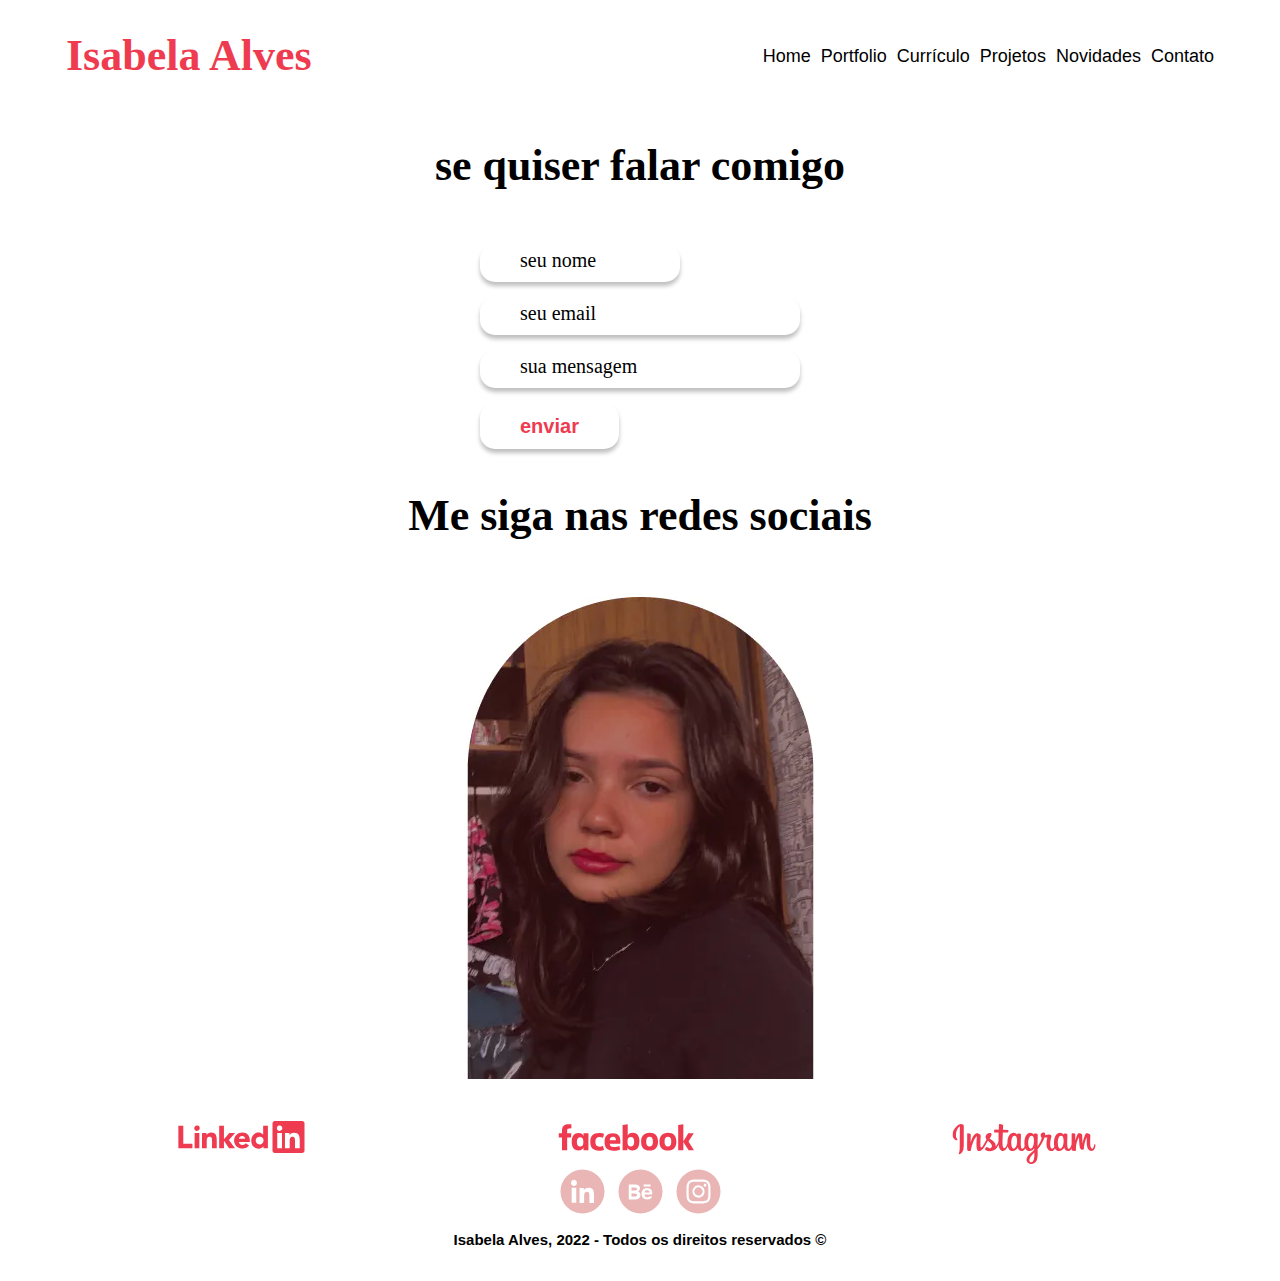
==== contato/index.html @ 30b092bf "finish" ====
<!DOCTYPE html>
<html lang="en">
  <head>
    <meta charset="UTF-8" />
    <meta name="viewport" content="width=device-width, initial-scale=1.0" />
    <meta http-equiv="X-UA-Compatible" content="ie=edge" />
    <title>Isabela Alves</title>
    <link rel="stylesheet" href="index.css" />
    <link href="http://fonts.cdnfonts.com/css/brooke" rel="stylesheet" />
  </head>
  <body>
    <input type="checkbox" id="drawer-toggle" name="drawer-toggle" />
    <label for="drawer-toggle" id="drawer-toggle-label"></label>
    <header class="header">
      <h1 class="title">Isabela Alves</h1>
      <nav class="links">
        <ul>
          <li><a href="/">Home</a></li>
          <li><a href="/portfolio">Portfolio</a></li>
          <li><a href="/curriculo">Currículo</a></li>
          <li><a href="/projetos">Projetos</a></li>
          <li><a href="/novidades">Novidades</a></li>
          <li><a href="/contato">Contato</a></li>
        </ul>
      </nav>
    </header>
    <nav id="drawer">
      <ul>
        <li><a href="/">Home</a></li>
        <li><a href="/portfolio">Portfolio</a></li>
        <li><a href="/curriculo">Currículo</a></li>
        <li><a href="/projetos">Projetos</a></li>
        <li><a href="/novidades">Novidades</a></li>
        <li><a href="/contato">Contato</a></li>
      </ul>
    </nav>
    <div id="page-content">
      <main class="main">
        <h1 class="title">se quiser falar comigo</h1>
        <form action="" method="get" class="contato-form">
          <br />
          <input
            type="text"
            name="nome"
            id="nome"
            placeholder="seu nome"
            class="contato-form-input-nome"
          />
          <br />
          <input
            type="email"
            name="email"
            id="email"
            placeholder="seu email"
            class="contato-form-input"
          />
          <br />
          <input
            type="text"
            name="assunto"
            id="assunto"
            placeholder="sua mensagem"
            class="contato-form-input"
          />
          <br />
          <button type="submit" class="contato-form-button">enviar</button>
        </form>
        <div class="contato-siga-container">
          <h1 class="contato-siga">Me siga nas redes sociais</h1>
        </div>
        <img src="/assets/foto_de_perfil.webp" class="contato-imagem" />
        <div class="contato-images-container">
          <a href="https://www.linkedin.com/" style="margin: 0 auto"
            ><img src="/assets/linkedin-long.svg" class="contato-social"
          /></a>
          <a href="https://www.facebook.com/" style="margin: 0 auto"
            ><img src="/assets/facebook-long.svg" class="contato-social"
          /></a>
          <a href="https://www.instagram.com/" style="margin: 0 auto"
            ><img
              src="/assets/instagram-long.svg"
              class="contato-social-instagram"
          /></a>
        </div>
      </main>
      <footer class="footer">
        <div class="social-buttons">
          <a href="https://www.linkedin.com/in/isabela-alves-244606214/"
            ><svg
              width="45"
              height="45"
              fill="none"
              xmlns="http://www.w3.org/2000/svg"
              class="Footer_socialButton__8Y2tt"
            >
              <rect
                x="0.5"
                y="0.5"
                width="44"
                height="44"
                rx="22"
                fill="#E9B5B5"
              ></rect>
              <path
                fill-rule="evenodd"
                clip-rule="evenodd"
                d="M19.543 19.014h4.271v2.128c.616-1.224 2.194-2.323 4.564-2.323 4.543 0 5.622 2.436 5.622 6.905V34h-4.6v-7.259c0-2.545-.615-3.98-2.181-3.98-2.173 0-3.076 1.547-3.076 3.98V34h-4.6V19.014Zm-7.887 14.79h4.6V18.82h-4.6v14.985Zm5.258-19.872a2.91 2.91 0 0 1-.866 2.073 2.979 2.979 0 0 1-4.184.001A2.93 2.93 0 0 1 11 13.932c0-.778.31-1.523.866-2.073a2.97 2.97 0 0 1 4.183 0c.554.55.866 1.295.866 2.073Z"
                fill="#fff"
              ></path></svg></a
          ><a href="https://www.behance.net/isabelalvesz"
            ><svg
              width="45"
              height="45"
              fill="none"
              xmlns="http://www.w3.org/2000/svg"
              class="Footer_socialButton__8Y2tt"
            >
              <rect
                x="0.5"
                y="0.5"
                width="44"
                height="44"
                rx="22"
                fill="#E9B5B5"
              ></rect>
              <g clip-path="url(#behance_svg__a)">
                <path
                  d="M32.5 17.5h-7v-2h7v2Zm1.726 10c-.442 1.297-2.029 3-5.101 3-3.074 0-5.564-1.729-5.564-5.675 0-3.91 2.325-5.92 5.466-5.92 3.082 0 4.964 1.782 5.375 4.426.078.506.109 1.188.095 2.14H26.47c.13 3.211 3.483 3.312 4.588 2.029h3.168Zm-7.686-4h4.965c-.105-1.547-1.136-2.219-2.477-2.219-1.466 0-2.277.768-2.488 2.219Zm-9.574 6.988H10.5V15.521h6.953c5.476.081 5.58 5.444 2.72 6.906 3.461 1.26 3.577 8.061-3.207 8.061ZM13.5 21.5h3.584c2.508 0 2.906-3-.312-3H13.5v3Zm3.391 3H13.5v3.016h3.341c3.055 0 2.868-3.016.05-3.016Z"
                  fill="#fff"
                ></path>
              </g>
              <defs>
                <clipPath id="behance_svg__a">
                  <path
                    fill="#fff"
                    transform="translate(10.5 10.5)"
                    d="M0 0h24v24H0z"
                  ></path>
                </clipPath>
              </defs></svg></a
          ><a href="https://www.instagram.com/lisartisy/?igshid=YmMyMTA2M2Y="
            ><svg
              width="45"
              height="45"
              fill="none"
              xmlns="http://www.w3.org/2000/svg"
              class="Footer_socialButton__8Y2tt"
            >
              <rect
                x="0.5"
                y="0.5"
                width="44"
                height="44"
                rx="22"
                fill="#E9B5B5"
              ></rect>
              <path
                fill-rule="evenodd"
                clip-rule="evenodd"
                d="M17.553 10.572c1.28-.059 1.687-.072 4.947-.072s3.668.014 4.946.072c1.279.058 2.151.262 2.915.558.8.302 1.525.774 2.125 1.385a5.862 5.862 0 0 1 1.384 2.124c.296.764.5 1.636.558 2.913.059 1.282.072 1.69.072 4.948 0 3.26-.014 3.668-.072 4.947-.058 1.277-.262 2.15-.558 2.913a5.887 5.887 0 0 1-1.384 2.126 5.885 5.885 0 0 1-2.125 1.384c-.764.296-1.636.5-2.913.558-1.28.059-1.688.072-4.948.072-3.26 0-3.668-.014-4.947-.072-1.277-.058-2.15-.262-2.913-.558a5.889 5.889 0 0 1-2.126-1.384 5.882 5.882 0 0 1-1.384-2.125c-.296-.764-.5-1.636-.558-2.913-.059-1.282-.072-1.69-.072-4.948 0-3.26.014-3.668.072-4.946.058-1.279.262-2.151.558-2.915.301-.8.774-1.526 1.385-2.125a5.882 5.882 0 0 1 2.124-1.384c.764-.296 1.637-.5 2.914-.558Zm9.796 2.16c-1.265-.058-1.645-.07-4.849-.07s-3.584.012-4.85.07c-1.17.054-1.804.249-2.228.414-.56.218-.96.476-1.38.896a3.72 3.72 0 0 0-.896 1.38c-.165.423-.36 1.058-.414 2.229-.058 1.265-.07 1.645-.07 4.849s.012 3.584.07 4.85c.054 1.17.249 1.804.414 2.228.191.52.498.992.896 1.38.388.398.86.705 1.38.897.423.164 1.058.36 2.229.413 1.265.058 1.644.07 4.849.07s3.584-.012 4.85-.07c1.17-.053 1.804-.249 2.228-.413.56-.219.96-.477 1.38-.897.398-.387.705-.86.897-1.38.164-.424.36-1.058.413-2.229.058-1.265.07-1.645.07-4.849s-.012-3.584-.07-4.85c-.053-1.17-.249-1.804-.413-2.228a3.725 3.725 0 0 0-.897-1.38 3.723 3.723 0 0 0-1.38-.896c-.424-.165-1.058-.36-2.229-.414Zm-6.382 13.467a4.002 4.002 0 0 0 4.364-6.53 4.002 4.002 0 0 0-5.797 5.52c.397.439.887.784 1.433 1.01Zm-2.828-8.06a6.17 6.17 0 0 1 10.06 2 6.167 6.167 0 1 1-10.06-2Zm11.897-.889a1.458 1.458 0 1 0-2-2.121 1.458 1.458 0 0 0 2 2.121Z"
                fill="#fff"
              ></path></svg
          ></a>
        </div>
        <span class="legal-text"
          >Isabela Alves, 2022 - Todos os direitos reservados ©</span
        >
      </footer>
    </div>
  </body>
</html>
---- contato/index.css ----
* {
    font-family: 'Brooke';
    -webkit-box-sizing: border-box; 
    -moz-box-sizing: border-box; 
    -o-box-sizing: border-box; 
    box-sizing: border-box; 
    -webkit-transition: .25s ease-in-out; 
    -moz-transition: .25s ease-in-out; 
    -o-transition: .25s ease-in-out; 
    transition: .25s ease-in-out; 
    margin: 0; 
    padding: 0; 
    -webkit-text-size-adjust: none;
}

html,body { 
    height: 100%; 
} 

body {
    margin: 0;
}

p {
    font-family: 'Montserrat', sans-serif;
    font-style: normal;
    font-weight: 100;
    font-size: 18px;
    line-height: 22px;
}

a {
    font-family: 'Montserrat', sans-serif;
    font-style: normal;
    font-weight: 100;
    font-size: 18px;
    line-height: 22px;
    text-decoration: none;
    color: black;
}

span {
    font-family: 'Montserrat', sans-serif;
    font-style: normal;
    font-weight: 100;
    font-size: 18px;
    line-height: 22px;
}

.header {
    display: flex;
    align-items: center;
    justify-content: center;
    padding: 24px;
}

.header > .links {
    display: none;
}

.header > .title {
    color: #ef3b50;
    text-align: center;
    font-size: 44px;
}

.main {
    margin-top: 80px;
    display: flex;
    flex-direction: column;
}

.main > .title {
    text-align: center;
    font-size: 30px;
}

.main > .photo {
    margin: 30px auto 0;
    width: 50%;
}

.main > .description {
    margin: 50px auto;
    max-width: 80%;
    text-align: center;
}

.main > .content {
    list-style-type: none;
    margin: 50px auto 0 0;
    padding: 0;
}

.main > .content > .list-item {
    font-family: Montserrat,sans-serif;
    font-style: normal;
    margin-bottom: 100px;
}

.main > .content > .list-item > .title {
    text-transform: uppercase;
    font-weight: 600;
    font-size: 24px;
    line-height: 44px;
}

.main > .content > .list-item > .divisor {
    width: 80%;
    height: 2px;
    background: #ef3b50;
    margin: 5px 0 25px;
}

.main > .content > .list-item > .curriculum-section {
    list-style-type: none;
    padding: 0;
}

.main > .content > .list-item > .curriculum-section > .item-description {
    font-family: Montserrat,sans-serif;
    font-style: normal;
    font-weight: 400;
    margin-bottom: 12px;
}


.main > .content > .list-item > .curriculum-section > .list-item {
    display: flex;
    flex-direction: column;
    margin-bottom: 32px;
    font-weight: 600;
    font-size: 36px;
    line-height: 44px;
}

.contato-form {
    min-width: 320px;
    max-width: 500px;
    margin: 35px auto;
}

.contato-form-input {
    width: 100%;
    margin-top: 15px ;
    padding: 11px 40px;
    background: #FFFFFF;
    box-shadow: 0px 4px 4px rgba(0, 0, 0, 0.25);
    border-radius: 15px;
    border: 0;
}

.contato-form-input-nome {
    max-width: 200px;
    padding: 11px 40px;
    background: #FFFFFF;
    box-shadow: 0px 4px 4px rgba(0, 0, 0, 0.25);
    border-radius: 15px;
    border: 0;
}

.contato-form-input::placeholder {
    font-family: 'Montserrat';
    font-style: normal;
    font-weight: 500;
    font-size: 20px;
    line-height: 120%;
    color: #000000;
}

.contato-form-input-nome::placeholder {
    font-family: 'Montserrat';
    font-style: normal;
    font-weight: 500;
    font-size: 20px;
    line-height: 120%;
    color: #000000;
    
}

.contato-form-button {
    margin-top: 15px;
    padding: 11px 40px;
    background: #FFFFFF;
    box-shadow: 0px 4px 4px rgba(0, 0, 0, 0.25);
    border-radius: 15px;
    font-family: 'Montserrat', sans-serif;
    font-style: normal;
    font-weight: 700;
    font-size: 20px;
    line-height: 120%;
    color: #ef3b50;
    border: 0;
    cursor: pointer;
}

.contato-siga {
    font-family: 'Brooke';
    font-style: normal;
    font-size: 30px;
    line-height: 63px;
    text-align: center;
    color: #000000;
    margin: 0;
}

.contato-images-container {
    display: flex;
    align-items: center;
    margin-top: 30px;
    overflow-x: scroll;
}

.contato-social {
    margin-right: 30px;
    cursor: pointer;
}

.contato-social-instagram {
    margin-top: 15px;
    cursor: pointer;
}

.contato-imagem {
    max-width: 150px; 
    margin: 50px auto 0
}


.footer > .social-buttons {
    display: flex;
    justify-content: center;
    gap: 13px;
}

.footer > .legal-text {
    text-align: center;
    display: flex;
    font-weight: 600;
    font-size: 15px;
    margin: 10px auto;
    max-width: 80%;
    justify-content: center;
}

#drawer-toggle { 
    position: absolute; 
    opacity: 0; 
    }
    
    #drawer-toggle-label { 
    -webkit-touch-callout: none; 
    -webkit-user-select: none; 
    -khtml-user-select: none; 
    -moz-user-select: none; 
    -ms-user-select: none; 
    user-select: none; 
    left: 19px;
    top: 18px;
    height:50px; 
    width: 50px; 
    display: block; 
    position: fixed; 
    background: rgba(255,255,255,.0); 
    z-index: 1; 
    } 
        
    #drawer-toggle-label:before { 
    content: ''; 
    display: block; 
    position: absolute; 
    height: 2px; 
    width: 24px; 
    background: #8d8d8d; 
    left: 13px; 
    top: 18px; 
    box-shadow: 0 6px 0 #8d8d8d, 0 12px 0 #8d8d8d; 
    } 
    
    header { 
    width: 100%; 
    position: fixed; 
    left: 0px; 
    background-color: white;
    z-index: 0; 
    }
        
    #drawer { 
    position: fixed; 
    top: 0; 
    left:-300px; 
    height: 100%; 
    width: 300px; 
    background: #ef3b50; 
    overflow-x: hidden; 
    overflow-y: scroll; 
    padding: 20px; 
    -webkit-overflow-scrolling: touch; 
    } 
        
    #page-content { 
    margin-left: 0px; 
    width: 100%; 
    overflow-x:hidden; 
    overflow-y:scroll; 
    -webkit-overflow-scrolling: touch; 
    padding: 20px; 
    }
        
    #drawer-toggle:checked ~ #drawer-toggle-label { 
    height: 100%; 
    width: calc(100% - 300px); 
    background: rgba(255,255,255,.8); 
    } 
    
    #drawer-toggle:checked ~ #drawer-toggle-label, 
    #drawer-toggle:checked ~ header { 
    left: 300px; 
    } 
    
    #drawer-toggle:checked ~ #drawer { 
    left: 0px; 
    } 
    
    #drawer-toggle:checked ~ #page-content { 
    margin-left: 300px; 
    }
        
    #drawer ul { 
    list-style-type:none; 
    } 
    
    #drawer ul a { 
    display:block; 
    padding:10px; 
    color:#ffffff; 
    text-decoration:none; 
    } 
    
    #drawer ul a:hover { 
    color:white; 
    } 
        
    @media all and (max-width:350px) { 
    
    #drawer-toggle:checked ~ #drawer-toggle-label { 
    height: 100%; 
    width: 50px;
    }
    
    #drawer-toggle:checked ~ #drawer-toggle-label, 
    #drawer-toggle:checked ~ header { 
    left: calc(100% - 50px); 
    } 
    
    #drawer-toggle:checked ~ #drawer { 
    width: calc(100% - 50px); 
    padding: 20px; 
    } 
    
    #drawer-toggle:checked ~ #page-content { 
    margin-left: calc(100% - 50px); 
    } 
    
}

@media screen and (min-width: 1024px) {
    #drawer-toggle-label {
      display: none;
    }

    .header {
        justify-content: space-between;
        padding: 30px 66px;
    }

    .header > .links {
        display: flex;
    }

    .header > .links ul {
        display: flex;
        list-style-type: none;
        gap: 10px;
        text-decoration: none;
    }

    .main {
        margin: 120px 46px 0;
    }

    .main > .title {
        font-size: 44px;
    }

    .main > .photo {
        width: 30%;
    }

    .contato-imagem {
        max-width: 350px; 
    }

    .contato-siga {
        font-size: 44px;
    }
  }
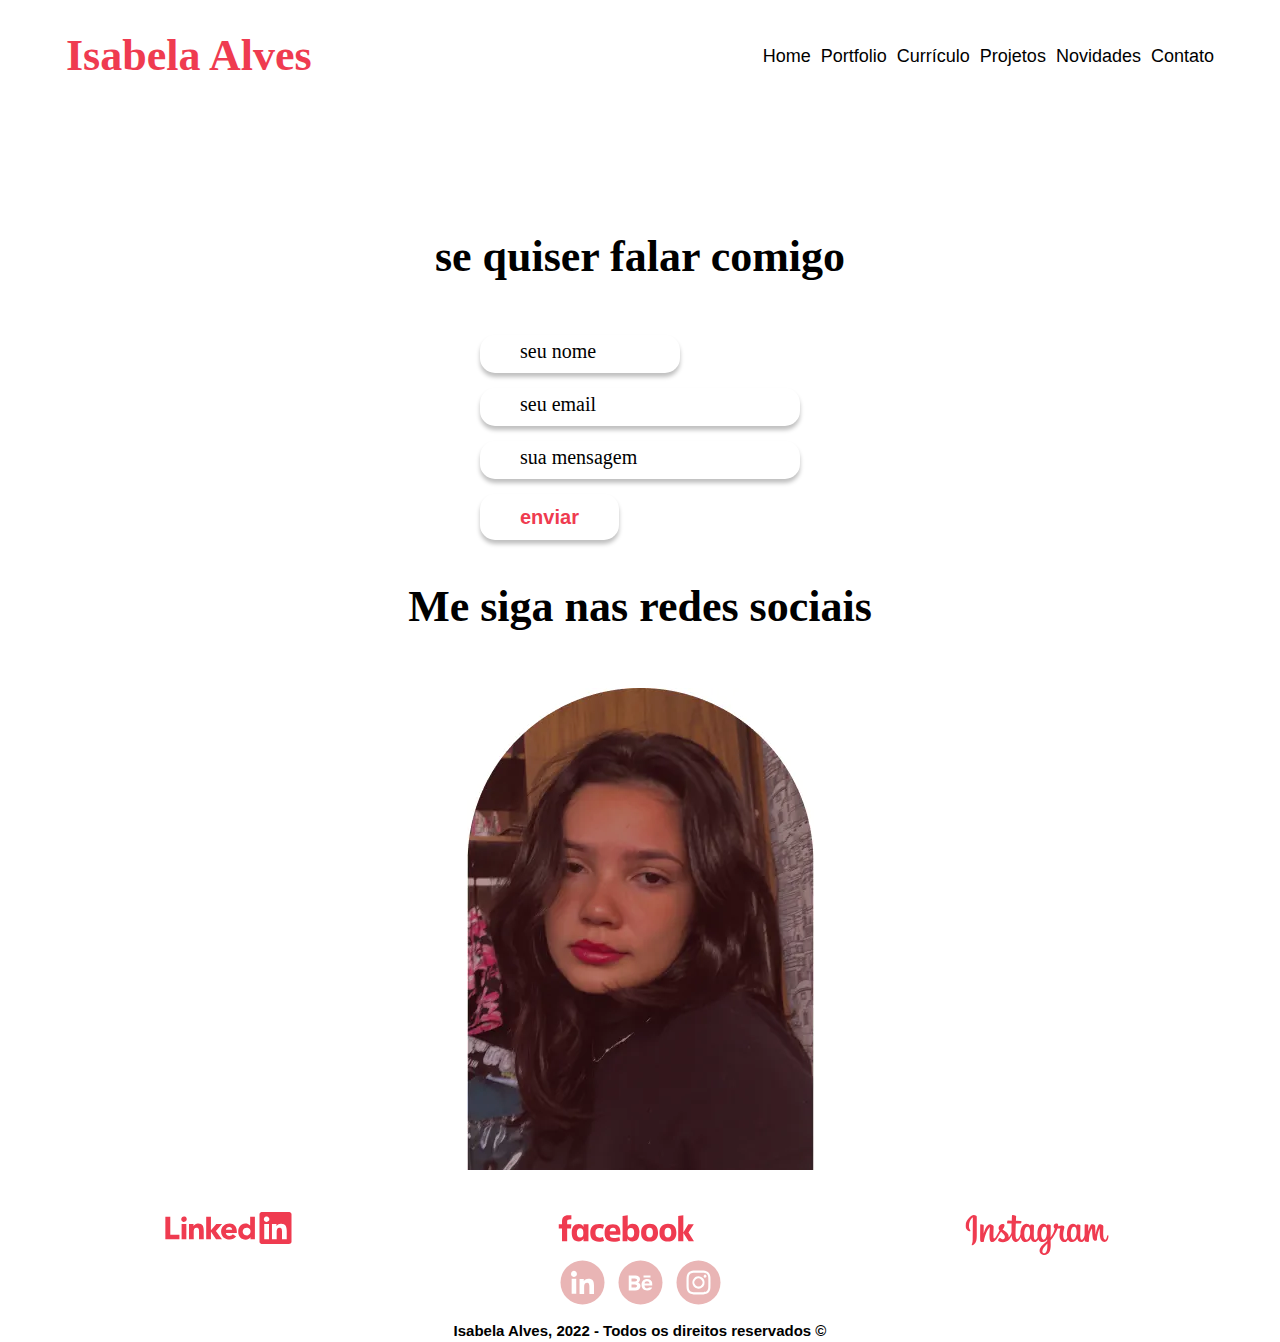
==== commit f915858a: "remove" ====
--- a/contato/index.html
+++ b/contato/index.html
@@ -9,8 +9,6 @@
     <link href="http://fonts.cdnfonts.com/css/brooke" rel="stylesheet" />
   </head>
   <body>
-    <input type="checkbox" id="drawer-toggle" name="drawer-toggle" />
-    <label for="drawer-toggle" id="drawer-toggle-label"></label>
     <header class="header">
       <h1 class="title">Isabela Alves</h1>
       <nav class="links">
@@ -24,16 +22,6 @@
         </ul>
       </nav>
     </header>
-    <nav id="drawer">
-      <ul>
-        <li><a href="/">Home</a></li>
-        <li><a href="/portfolio">Portfolio</a></li>
-        <li><a href="/curriculo">Currículo</a></li>
-        <li><a href="/projetos">Projetos</a></li>
-        <li><a href="/novidades">Novidades</a></li>
-        <li><a href="/contato">Contato</a></li>
-      </ul>
-    </nav>
     <div id="page-content">
       <main class="main">
         <h1 class="title">se quiser falar comigo</h1>
--- a/contato/index.css
+++ b/contato/index.css
@@ -243,132 +243,7 @@
     justify-content: center;
 }
 
-#drawer-toggle { 
-    position: absolute; 
-    opacity: 0; 
-    }
-    
-    #drawer-toggle-label { 
-    -webkit-touch-callout: none; 
-    -webkit-user-select: none; 
-    -khtml-user-select: none; 
-    -moz-user-select: none; 
-    -ms-user-select: none; 
-    user-select: none; 
-    left: 19px;
-    top: 18px;
-    height:50px; 
-    width: 50px; 
-    display: block; 
-    position: fixed; 
-    background: rgba(255,255,255,.0); 
-    z-index: 1; 
-    } 
-        
-    #drawer-toggle-label:before { 
-    content: ''; 
-    display: block; 
-    position: absolute; 
-    height: 2px; 
-    width: 24px; 
-    background: #8d8d8d; 
-    left: 13px; 
-    top: 18px; 
-    box-shadow: 0 6px 0 #8d8d8d, 0 12px 0 #8d8d8d; 
-    } 
-    
-    header { 
-    width: 100%; 
-    position: fixed; 
-    left: 0px; 
-    background-color: white;
-    z-index: 0; 
-    }
-        
-    #drawer { 
-    position: fixed; 
-    top: 0; 
-    left:-300px; 
-    height: 100%; 
-    width: 300px; 
-    background: #ef3b50; 
-    overflow-x: hidden; 
-    overflow-y: scroll; 
-    padding: 20px; 
-    -webkit-overflow-scrolling: touch; 
-    } 
-        
-    #page-content { 
-    margin-left: 0px; 
-    width: 100%; 
-    overflow-x:hidden; 
-    overflow-y:scroll; 
-    -webkit-overflow-scrolling: touch; 
-    padding: 20px; 
-    }
-        
-    #drawer-toggle:checked ~ #drawer-toggle-label { 
-    height: 100%; 
-    width: calc(100% - 300px); 
-    background: rgba(255,255,255,.8); 
-    } 
-    
-    #drawer-toggle:checked ~ #drawer-toggle-label, 
-    #drawer-toggle:checked ~ header { 
-    left: 300px; 
-    } 
-    
-    #drawer-toggle:checked ~ #drawer { 
-    left: 0px; 
-    } 
-    
-    #drawer-toggle:checked ~ #page-content { 
-    margin-left: 300px; 
-    }
-        
-    #drawer ul { 
-    list-style-type:none; 
-    } 
-    
-    #drawer ul a { 
-    display:block; 
-    padding:10px; 
-    color:#ffffff; 
-    text-decoration:none; 
-    } 
-    
-    #drawer ul a:hover { 
-    color:white; 
-    } 
-        
-    @media all and (max-width:350px) { 
-    
-    #drawer-toggle:checked ~ #drawer-toggle-label { 
-    height: 100%; 
-    width: 50px;
-    }
-    
-    #drawer-toggle:checked ~ #drawer-toggle-label, 
-    #drawer-toggle:checked ~ header { 
-    left: calc(100% - 50px); 
-    } 
-    
-    #drawer-toggle:checked ~ #drawer { 
-    width: calc(100% - 50px); 
-    padding: 20px; 
-    } 
-    
-    #drawer-toggle:checked ~ #page-content { 
-    margin-left: calc(100% - 50px); 
-    } 
-    
-}
-
 @media screen and (min-width: 1024px) {
-    #drawer-toggle-label {
-      display: none;
-    }
-
     .header {
         justify-content: space-between;
         padding: 30px 66px;
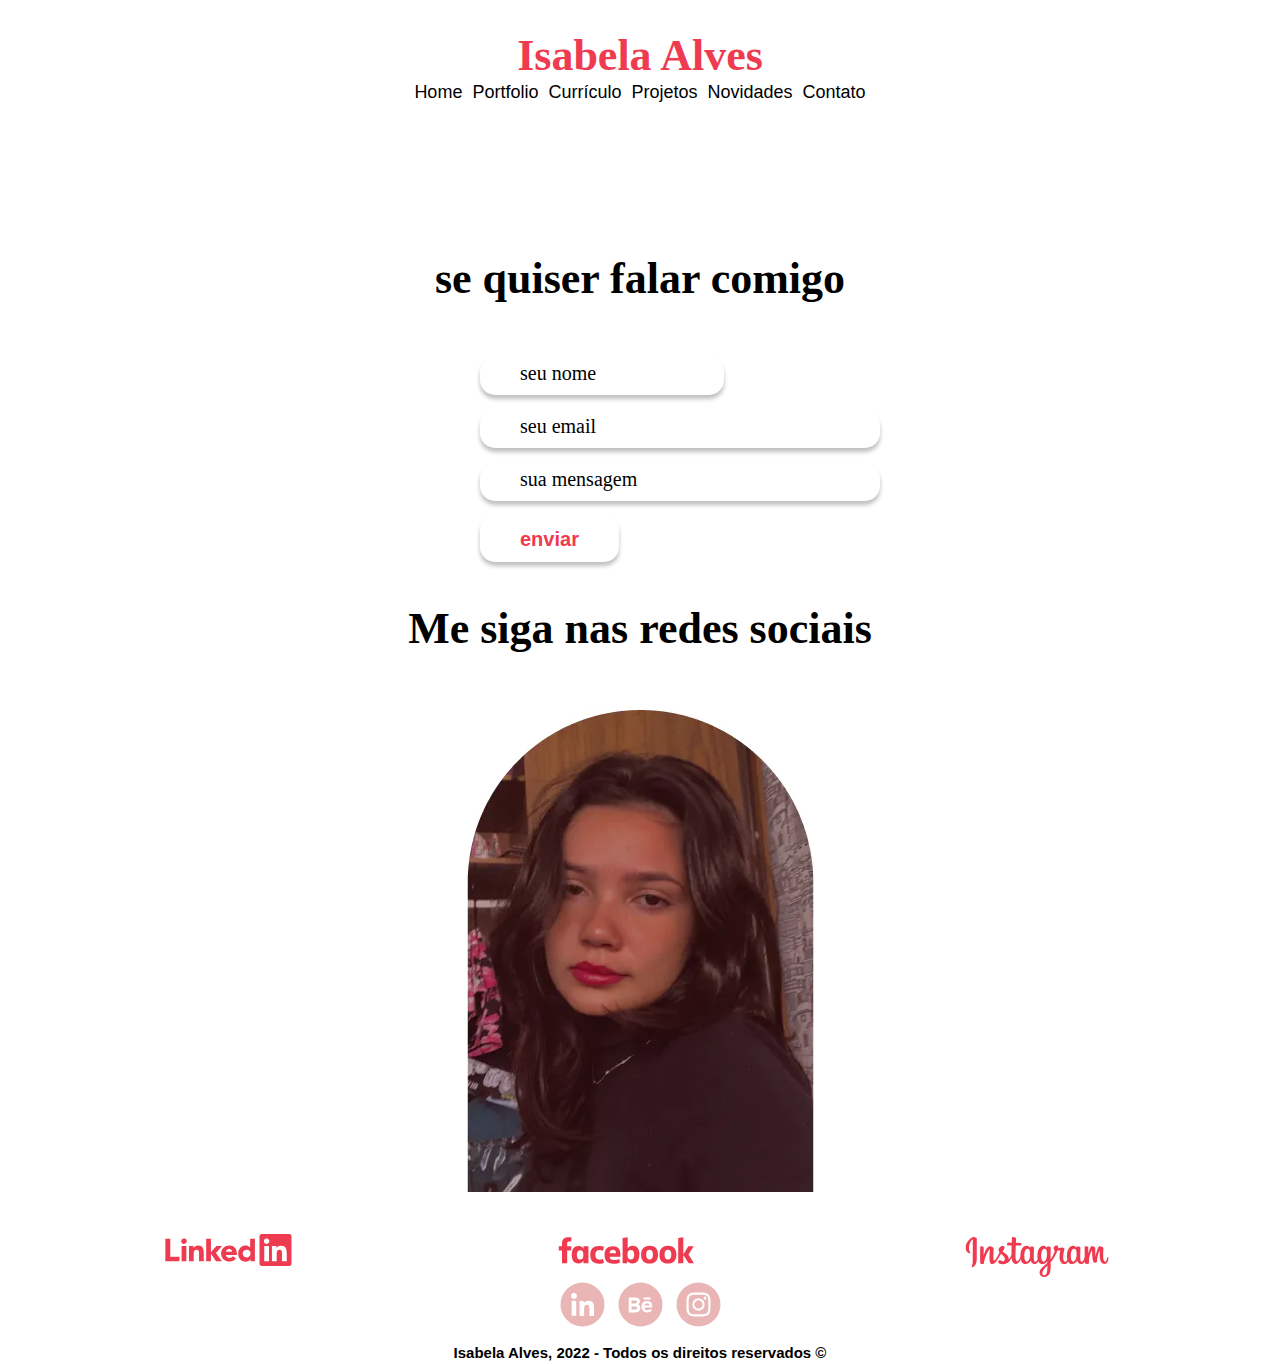
==== commit 4e446d56: "fix drawer" ====
--- a/contato/index.html
+++ b/contato/index.html
@@ -11,16 +11,14 @@
   <body>
     <header class="header">
       <h1 class="title">Isabela Alves</h1>
-      <nav class="links">
-        <ul>
-          <li><a href="/">Home</a></li>
-          <li><a href="/portfolio">Portfolio</a></li>
-          <li><a href="/curriculo">Currículo</a></li>
-          <li><a href="/projetos">Projetos</a></li>
-          <li><a href="/novidades">Novidades</a></li>
-          <li><a href="/contato">Contato</a></li>
-        </ul>
-      </nav>
+      <ul class="links">
+        <li><a href="/">Home</a></li>
+        <li><a href="/portfolio">Portfolio</a></li>
+        <li><a href="/curriculo">Currículo</a></li>
+        <li><a href="/projetos">Projetos</a></li>
+        <li><a href="/novidades">Novidades</a></li>
+        <li><a href="/contato">Contato</a></li>
+      </ul>
     </header>
     <div id="page-content">
       <main class="main">
--- a/contato/index.css
+++ b/contato/index.css
@@ -1,13 +1,5 @@
 * {
     font-family: 'Brooke';
-    -webkit-box-sizing: border-box; 
-    -moz-box-sizing: border-box; 
-    -o-box-sizing: border-box; 
-    box-sizing: border-box; 
-    -webkit-transition: .25s ease-in-out; 
-    -moz-transition: .25s ease-in-out; 
-    -o-transition: .25s ease-in-out; 
-    transition: .25s ease-in-out; 
     margin: 0; 
     padding: 0; 
     -webkit-text-size-adjust: none;
@@ -52,10 +44,16 @@
     align-items: center;
     justify-content: center;
     padding: 24px;
+    flex-direction: column;
 }
 
 .header > .links {
-    display: none;
+    display: flex;
+    flex-direction: row;
+    list-style-type: none;
+    gap: 10px;
+    text-decoration: none;
+    flex-wrap: wrap;
 }
 
 .header > .title {
